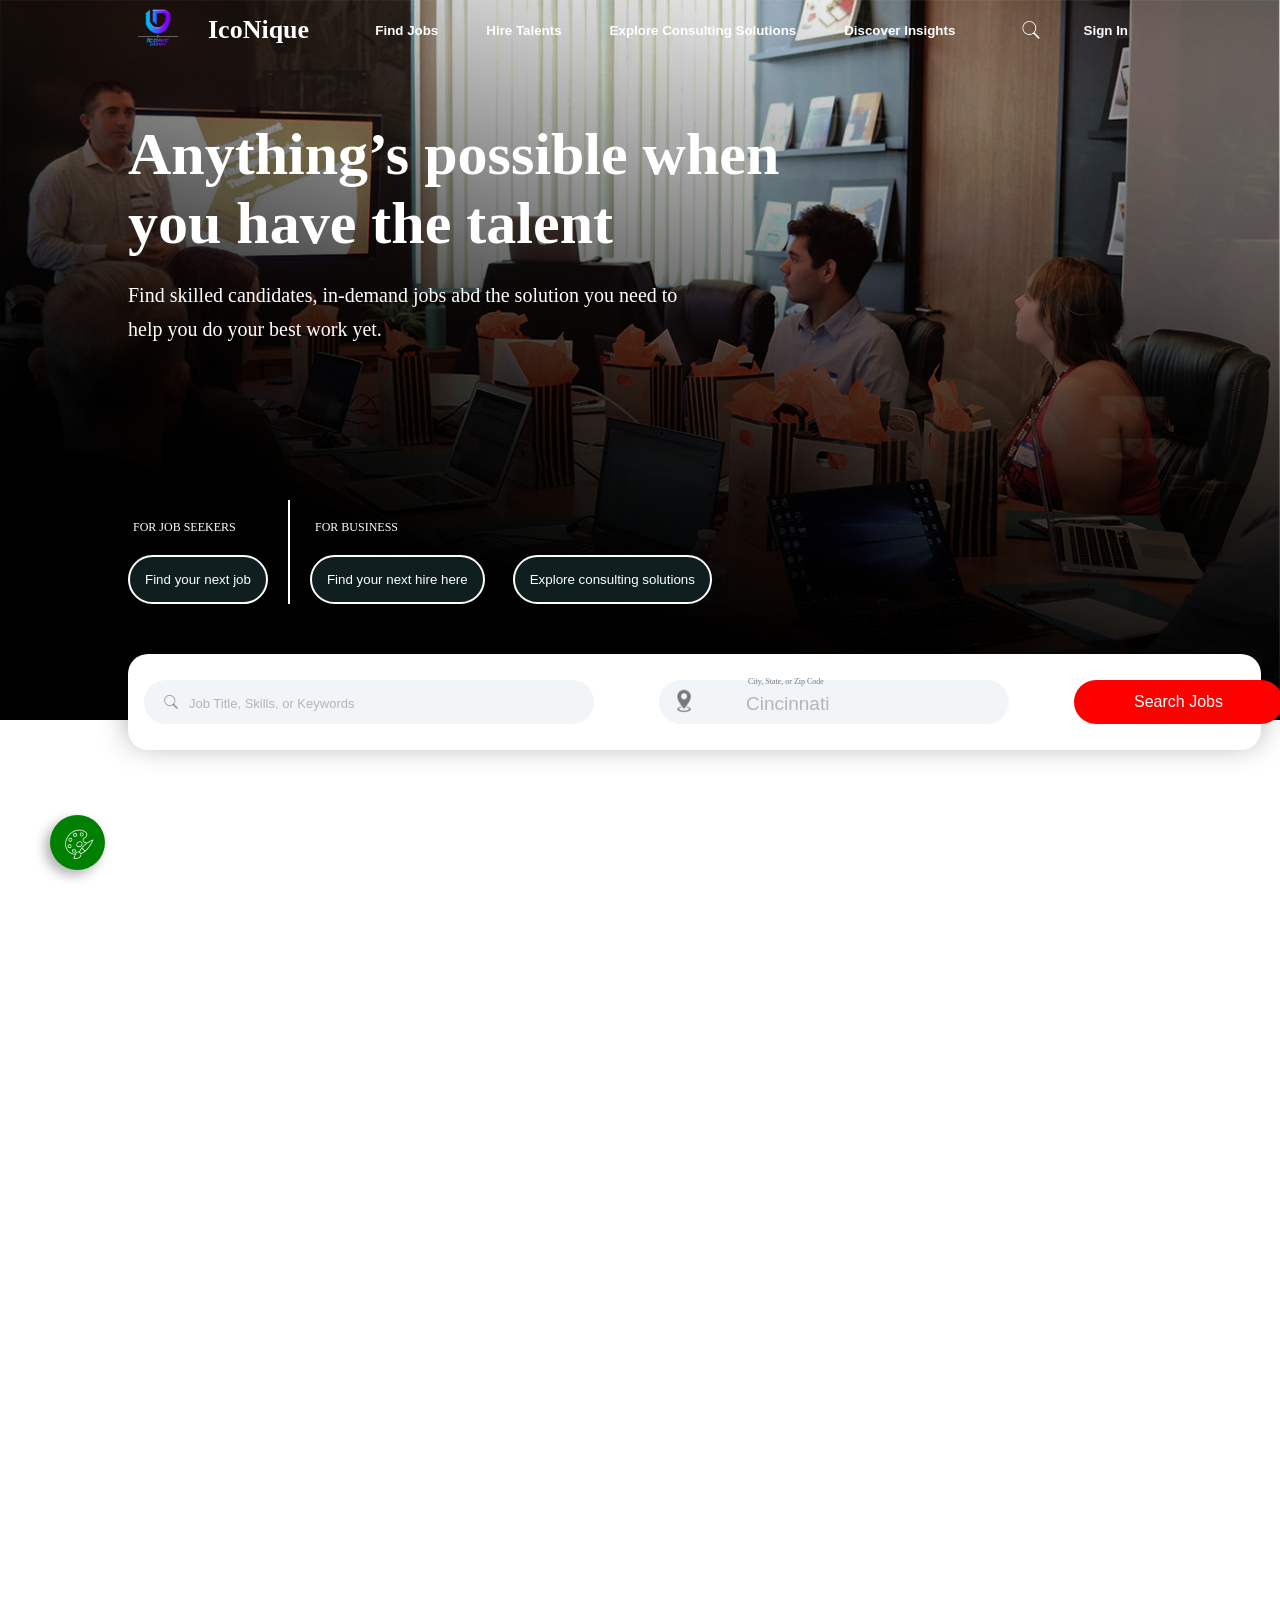
==== index.html @ 81699c9e "Renamed Landing Page.html to index.html" ====
<!DOCTYPE html>
<html lang="en">
<head>
    <meta charset="UTF-8">
    <meta name="viewport" content="width=device-width, initial-scale=1.0">
    <link rel="stylesheet" href="LP Style.css">
    <link rel="icon" href="Iconic Design Logo 2.png">
    <script src="LP Script.js" defer></script>
    <title>IcoNique | Jobs & Consulting</title>
    <meta name="description" content="Discover jobs, hire top talent, and explore consulting with IcoNique—empowering businesses and job seekers to succeed together.">
</head>
<body>
    <header>
        <div>
            <div>
                <div>
                    <img src="Iconic Design Logo 2.png">
                </div>
                <h1>IcoNique</h1>
            </div>
            <nav>
                <div class="dropbox">
                    <button>
                        Find Jobs
                    </button>
                    <ul class="dropDownMenu">
                        <li>
                            <a href="#">By Category</a>
                            <a href="#">By Location</a>
                            <a href="#">Remote Jobs</a>
                            <a href="#">Intership</a>
                        </li>
                    </ul>
                </div>
                <div class="dropbox">
                    <button>
                        Hire Talents
                    </button>
                    <ul class="dropDownMenu">
                        <li>
                            <a href="">Post a Job</a>
                            <a href="">Browse Resources</a>
                            <a href="">Recruitment Services</a>
                            <a href="">Employer Dashboard</a>
                        </li>
                    </ul>
                </div>
                <div class="dropbox">
                    <button>
                        Explore Consulting Solutions
                    </button>
                    <ul class="dropDownMenu">
                        <li>
                            <a href="">Business Strategy</a>
                            <a href="">Technology Consulting</a>
                            <a href="">HR & Talent Advisory</a>
                            <a href="">Financial Consulting</a>
                        </li>
                    </ul>
                </div>
                <div class="dropbox">
                    <button>
                        Discover Insights
                    </button>
                    <ul class="dropDownMenu">
                        <li>
                            <a href="">Industry Reports</a>
                            <a href="">Career Advice</a>
                            <a href="">Market Trends</a>
                            <a href="">Success Sories</a>
                        </li>
                    </ul>
                </div>
            </nav>
            <div class="signIn">
                <div>
                    <img src="Search Button.png">
                </div>
                <button id="signBut">
                    Sign In
                </button>
            </div>
        </div>
    </header>
    <div id="preloader">
        <img src="spiral-css-preloader.gif">
    </div>
    <main>
        <div>
            <div>
                <div>
                    <h2>Anything’s possible when<br>you have the talent</h2>
                    <p>Find skilled candidates, in-demand jobs abd the solution you need to<br>help you do your best work yet.</p>
                </div>
                <div class="btnDiv">
                    <div>
                        <p>FOR JOB SEEKERS</p>
                        <a href="projectLog.html">
                            <button>
                                Find your next job
                            </button>
                        </a>
                    </div>
                    <div>
                        <p>FOR BUSINESS</p>
                        <a href="projectLog.html">
                            <button>
                                Find your next hire here
                            </button>
                        </a>
                        <a href="projectLog.html">
                            <button>
                                Explore consulting solutions
                            </button>
                        </a>
                    </div>
                </div>
                <div class="divBtn">
                    <div>
                        <div>
                            <img src="Search Button 2.png">
                        </div>
                        <input type="text" placeholder="Job Title, Skills, or Keywords">
                    </div>
                    <div>
                        <div>
                            <img src="Location.png">
                        </div>
                        <div class="pGraph">
                            <p>City, State, or Zip Code</p>
                            <input type="text" placeholder="Cincinnati">
                        </div>
                    </div>
                    <button>
                        Search Jobs
                    </button>
                </div>
            </div> 
        </div>
    </main>
    <div class="colPal">
        <div>
            <img src="ColorPal.png">
        </div>
    </div>

    <!--Login Form-->
    <div class="logMet">
        <div class="loginCont">
            <div>
                <span id="closeR" style="color: white;">&times;</span>
                <div class="imgHHH">
                    <img src="Iconic Design Logo 2.png" class="imgFF">
                </div>
            </div>

            <form id="loginForm">
                <h2>Sign In</h2>

                <label for="">Username</label>
                <input type="text" name="email" id="userName" placeholder="Username" required>

                <label for="">Password</label>
                <input type="password" name="password" placeholder="Input Password" minlength="4" required>

                <div class="rememberMe">
                    <label for="remember">
                        <input type="checkbox">Remember Me
                        <a href="project forgot.html" id="forGot">Forgot Password</a>
                    </label>
                </div>
                
                <button type="submit" class="logss" id="loGs">Login</button>

                <input type="reset" class="reSet">

                <div class="reG" style="color: white;">
                    Don't have an account <a id="reG">Register</a>
                </div>
            </form>
        </div>

    <!--Forgot Password Form-->
        <div class="fogCont">
            <div style="display: flex; align-items: center; justify-content: center;">
                <span id="closeForgot" style="color: white; font-size: 40px; cursor: pointer;">&times;</span>
                <div class="imgHHH">
                    <img src="Iconic Design Logo 2.png" class="imgFF">
                </div>
            </div>

            <form>
                <h2>Forgot Password</h2>
                <label for="">Email</label>
                <input type="email" name="email" placeholder="Input Your Email" required>

                <button type="submit" class="logss" id="fLogBut">Login</button>
            </form>
        </div>

    <!--Create Account Form-->
        <div class="registerContainer" id="createCon">
            <div style="display: flex; align-items: center; justify-content: center;">
                <span id="closeCrt" style="color: white; font-size: 40px; cursor: pointer;">&times;</span>
                <h2>Create Account</h2>
                <div class="imgHHH">
                    <img src="Iconic Design Logo 2.png" class="imgFF">
                </div>
            </div>
            <form>
                <label for="firstName">First Name</label>
                <input type="text" id="firstName" placeholder="John" required>

                <label for="surname">Surname</label>
                <input type="text" id="surname" placeholder="Doe" required>

                <label for="username">Username</label>
                <input type="text" id="username" placeholder="john_doe" required>

                <label for="email">Email</label>
                <input type="email" id="email" placeholder="example@email.com" required>

                <label for="password">Password</label>
                <input type="password" id="password" placeholder="********" required>

                <label for="confirmPassword">Confirm Password</label>
                <input type="password" id="confirmPassword" placeholder="********" required>

                <div class="terms">
                    <input type="checkbox" id="terms" required>
                    <label for="terms">I agree to the <a href="#">Terms and Conditions</a></label>
                </div>

                <button type="submit" class="registerBtn" id="regBut">Register</button>

                <p class="loginLink">Already have an account? <a id="logBack">Login</a></p>
            </form>
        </div>
    </div>

</body>
</html>
---- LP Style.css ----
*, *::before, *::after{
    padding: 0;
    margin: 0;
    box-sizing: border-box;
}
:root{
    --BGimg: url("Web%20background.png");
    --fontColor: #0055ff;
    --fontFade : rgba(0, 85, 255, 1);
    --whIte: #fff;
    --heroBut: #0f1e1f;
    --divBTN: #787878;
    --bodyColor: #1e1e2f;
    --loginConBG: #f8c065;
    --rem-ForgetLink: #00b0ff;
    --navCol2: #fff;
    --rem-ForgetLinkHover: #0055ff;
    --loginButton: #0055ff;
    --fontColor: #0055ff;
    --textHov: #fff;
    --loginHoverEffect: #003bb5;
    --loginTxt: white;
}
body{
    height: 200vh;
}
h1{
    font-size: 26px;
    color: var(--navCol2);
    font-weight: 900;
}
a{
    font-size: 16px;
    font-weight: 900;
    margin: auto 12px;
    color: var(--fontColor);
    text-decoration: none;
    cursor: pointer;
}
h2{
    color: var(--whIte);
}
p{
    color: var(--whIte);
}
header{
    width: 100%;
    min-height: 60px;
    display: flex;
    align-items: center;
    position: fixed;
    justify-content: center;
    background-color: none;
    z-index: 900;
}
header > div{
    display: flex;
    flex-shrink: 0;
    justify-content: space-between;
    align-items: center;
    width: 80%;
    min-height: 100%;
}
header > div > div{
    display: flex;
    align-items: center;
}
header > div > div > div{
    overflow: hidden;
    height: 60px;
    margin-right: 20px;
}

header > div > div > div > img{
    width: 100%;
    height: 100%;
    object-fit: contain;
    display: block;
}
header nav{
    width: fit-content;
    min-height: 60px;
    align-items: center;
    justify-content: center;
    display: flex;
}
.dropbox{
    position: relative;
    display: inline-block;
}
.dropDownMenu{
    position: absolute;
    background:
    rgba(255, 255, 255, 1);
    top: 24px;
    left: 0;
    min-width: 130px;
    display: none;
    flex-direction: column;
}
.dropDownMenu li{
    list-style: none;
}
.dropDownMenu li a{
    display: block;
    margin: 8px 0;
    transition: all 0.2s ease-in-out;
    padding: 4px;
    border-radius: 5px;
    text-decoration: none;
}
.dropDownMenu li a:hover{
    background: var(--fontFade);
    color: #fff;
}
.dropbox:hover .dropDownMenu{
    display: flex;
}
header nav button{
    background: none;
    border: none;
    border-radius: 16px;
    color: var(--navCol2);
    font-weight: 600;
    margin: auto 12px;
    padding: 4px 12px;
    cursor: pointer;
    transition: all 0.2s ease-in-out;
}
header nav button:hover{
    background: var(--fontColor);
    color: #fff;
    border: 1.5px solid #fff;
    box-shadow: -2px 2px 12px rgb(0, 0, 0, 0.2);
}
.signIn > div{
    overflow: hidden;
    width: 18px;
    height: 18px;
}
.signIn > div > img{
    width: 100%;
    height: 100%;
    object-fit: contain;
}
.signIn button{
    background: none;
    border: none;
    border-radius: 16px;
    color: var(--navCol2);
    font-weight: 600;
    margin: auto 12px;
    padding: 4px 12px;
    transition: all 0.2s ease-in-out;
}
.signIn button:hover{
    background: var(--fontColor);
    color: #fff;
    border: 1.5px solid #fff;
    box-shadow: -2px 2px 12px rgb(0, 0, 0, 0.2);
}
main > div{
    display: flex;
    width: 100%;
    height: 80vh;
    align-items: center;
    justify-content: center;
    background-image: var(--BGimg);
    background-repeat: no-repeat;
    background-position: center;
    background-size: cover;
}
main > div > div{
    display: grid;
    align-items: start;
    justify-content: start;
    min-height: 100%;
    position: relative;
    grid-template-rows: 1fr 220px;
    width: 80%;
}
main > div > div > div > h2{
    margin-top: 120px;
    margin-bottom: 20px;
    font-size: 60px;
    text-align: left;
}
main > div > div > div > p{
    margin-bottom: 0px;
    line-height: 34px;
    font-size: 20px;
}
.btnDiv{
    display: flex;
    justify-content: start;
    align-items: center;
}
.btnDiv p{
    font-size: 12px;
    margin-top: 20px;
    margin-bottom: 20px;
    margin-left: 5px;
}
.btnDiv > div{
    margin-right: 20px;
}
.btnDiv div:nth-child(2){
    padding-left: 20px;
    border-left: 2px solid #fff;
}
a{
    margin: 0;
    padding: 0;
}
.btnDiv button{
    padding: 15px;
    border: 2px solid #fff;
    background-color: var(--heroBut);
    border-radius: 25px;
    color: var(--whIte);
    cursor: pointer;
    transition: all 0.3s ease-in-out;
}
.btnDiv div:nth-child(2) button{
    margin-right: 24px;
}
.btnDiv button:hover{
    background-color: var(--whIte);
    color: var(--heroBut);
}
.divBtn{
    display: flex;
    min-width: 98%;
    min-height: 50px;
    position: absolute;
    left: 0;
    bottom: -30px;
    padding: 26px 16px;
    border-radius: 20px;
    background-color: var(--whIte);
    box-shadow: 0px -6px 30px rgba(0, 0, 0, 0.35);
}
.divBtn > div{
    position: relative;
    background-color: #f1f5f8;
    max-width: 100%;
    min-height: 10px;
    border-radius: 30px;
    padding: 2px 10px;
    display: flex;
    align-items: center;
}
.divBtn > div > div{
    max-width: 14px;
    max-height: 14px;
    position: absolute;
    top: 50%;
    transform: translateY(-50%);
    left: 20px;
}
.divBtn > div > div > img{
    width: 100%;
    height: 100%;
    object-fit: contain;
    display: block;
}
.divBtn > div > input{
    color: var(--divBTN);
    margin: 0px 15px;
    min-width: 400px;
    min-height: 40px;
    padding: 0px 0pc 0 20px;
    font-size: 18px;
    background: none;
    border: none;
}
.divBtn > div > input::placeholder{
    font-size: 13px;
    color: var(--divBTN);
}
.divBtn > div > input:focus{
    outline: none;
}
.divBtn div:nth-child(2){
    margin-left: 65px;
    min-width: 350px;
    position: relative;
}
.divBtn div:nth-child(2) > div{
    max-height: 30px;
    max-width: 30px;
    position: absolute;
    top: 50%;
    transform: translateY(-50%);
    left: 10px;
}
.divBtn div:nth-child(2) > div > img{
    width: 100%;
    height: 100%;
    object-fit: contain;
}
.divBtn div:nth-child(2) .pGraph{
    display: flex;
    min-width: fit-content;
    min-height: 100%;
    flex-direction: column;
    justify-content: center;
    align-items: flex-start;
}
.divBtn div:nth-child(2) p{
    font-size: 8px;
    text-align: start;
    color: var(--divBTN);
    margin-left: 14px;
}
.divBtn div:nth-child(2) input{
    min-width: 270px;
    height: 30%;
    background: none;
    border: none;
    font-size: 18px;
    color: var(--divBTN);
    margin-bottom: 5px;
}
.divBtn div:nth-child(2) input:focus{
    outline: none;
}
.divBtn div:nth-child(2) input::placeholder{
    font-size: 19px;
    color: var(--divBTN);
}
.divBtn button{
    min-width: fit-content;
    min-height: fit-content;
    padding: 8px 60px;
    background: none;
    margin-left: 65px;
    background-color: red;
    border: none;
    border-radius: 25px;
    cursor: pointer;
    color: var(--whIte);
    transition: all 0.2s ease-in-out;
    font-size: 16px;
}
.divBtn button:hover{
    background-color: #880000;
}
.colPal{
    position: fixed;
    width: 55px;
    height: 55px;
    display: flex;
    align-items: center;
    justify-content: center;
    border-radius: 50%;
    left: 50px;
    bottom: 30px;
    box-shadow: -5px 5px 12px rgba(0, 0, 0, 0.3);
    background-color: #008000;
    padding: 10px;
    z-index: 50;
    transition: all 0.2s ease-in-out;
    cursor: pointer;
}
.colPal:hover{
    background-color: #004900;
}
.colPal > div{
    width: 34px;
    height: 34px;
}
.colPal > div > img{
    width: 100%;
    height: 100%;
    object-fit: contain;
}
.logMet{
    display: none;
    position: fixed;
    left: 0;
    top: 0;
    width: 100vw;
    height: 100vh;
    background: rgba(0, 0, 0, 0.25);
    align-items: center;
    justify-content: center;
    z-index: 1000;
}
.fadeIn{
    animation: fadeUp 0.8s ease forwards;
}
@keyframes fadeUp{
    from{
        opacity: 0;
        transform: translateY(100px);
    }
    to{
        opacity: 1;
        transform: translateY(0);
    }
}
.fadeOut{
    animation: fOut 0.4s ease-out;
}
@keyframes fOut{
    from{
        opacity: 1;
        transform: translateY(0px);
    }
    to{
        opacity: 0;
        transform: translateY(100px);
    }
}
.loginCont{
    width: 400px;
    display: grid;
    grid-template-rows: 80px auto;
    padding: 0px 40px 40px 40px;
    border-radius: 20px;
    background-color: rgba(0, 0, 0, 0.65);
}
.loginCont > div{
    display: flex;
    align-items: center;
    justify-content: center;
}
.loginCont > div > span{
    font-size: 40px;
    cursor: pointer;
}
.imgHHH{
    overflow: hidden;
    display: flex;
    margin-left: auto;
    width: 100px;
    height: 100px;
}
.imgFF{
    width: 100%;
    display: block;
    object-fit: contain;
}
h2{
 text-align: center;
 font-size: 40px;
 margin-bottom: 20px;
 color: #fff;
}
p{
    color: #fff;
}
label{
    display: block;
    margin: 15px 0 5px 0px;
    color: #fff;
}
input[type="text"],input[type="password"]{
    width: 100%;
    height: 35px;
    color: white;
    border-radius: 4.5px;
    background: rgba(255, 255, 255, 0.25);
    border: none;
    padding: 4px 12px;
    border-radius: 7px;
}
input::placeholder{
    color: #fff;
    opacity: 0.8;
}
input:focus{
    outline: none;
    border: none;
}
.rememberMe{
    position: relative;
    display: flex;
    flex-shrink: 0;
    justify-content: space-between;
    align-items: center;
    width: 100%;
    margin: 7px 0 10px 0;
}
.rememberMe input{
    margin-right: 5px;
}
.rememberMe a{
    position: absolute;
    margin-left: 20px;
    text-decoration: none;
    color: var(--rem-ForgetLink);
}
.rememberMe a:hover{
    color: var(--rem-ForgetLinkHover);
    transition: 0.2s all ease-in-out;
}
.logss{
    width: 100%;
    padding: 7px;
    font-size: 20px;
    font-weight: bolder;
    cursor: pointer;
    color: white;
    background-color: var(--loginButton);
    border-radius: 20px;
    border: none;
    margin-bottom: 15px;
    transition: all 0.3s ease-in-out;
}
.logss:hover{
    background-color: var(--loginHoverEffect);
    color: var(--textHov);
}
.reSet{
    width: 100%;
    padding: 7px;
    font-size: 20px;
    font-weight: bolder;
    cursor: pointer;
    color: white;
    background-color: var(--loginButton);
    border-radius: 20px;
    border: none;
    margin-bottom: 20px;
    transition: all 0.3s ease-in-out;
}
.reSet:hover{
    background-color: var(--loginHoverEffect);
    color: var(--textHov);
}
.reG a{
    text-decoration: none;
    margin-left: 10px;
    color: var(--rem-ForgetLink);
}
.reG a:hover{
    color: var(--rem-ForgetLinkHover);
    transition: 0.2s all ease-in-out;
}
.fogCont{
    width: 400px;
    display: none;
    grid-template-rows: 80px auto;
    padding: 0px 40px 40px 40px;
    border-radius: 20px;
    background-color: rgba(0, 0, 0, 0.6);
}
label{
    display: block;
    margin: 15px 0;
}
input[type="email"]{
    width: 100%;
    height: 35px;
    color: white;
    border-radius: 4.5px;
    background: rgba(255, 255, 255, 0.25);
    border: none;
    padding: 4px 12px;
    border-radius: 7px;
}
input::placeholder{
    color: #fff;
    opacity: 0.5;
}
input:focus{
    outline: none;
    border: none;
}
#fLogBut{
    margin-top: 20px;
}
/*Create Style*/
.registerContainer {
    width: 400px;
    padding: 40px;
    border-radius: 20px;
    background: rgba(0,0,0,0.65);
    display: flex;
    flex-direction: column;
    align-items: center;
}
.registerContainer > div > h2{
    font-size: 24px;
    color: #fff;
    margin-bottom: 20px;
}
form {
    width: 100%;
    display: flex;
    flex-direction: column;
}
label {
    color: #fff;
    font-size: 14px;
    margin: 8px 0 4px;
}
input[type="text"],
input[type="email"],
input[type="password"] {
    padding: 8px 12px;
    border-radius: 5px;
    border: none;
    background: rgba(255,255,255,0.1);
    color: #fff;
    margin-bottom: 12px;
}
input:focus {
    outline: none;
    background: rgba(255,255,255,0.2);
}
.terms {
    display: flex;
    align-items: center;
    color: #fff;
    font-size: 12px;
    margin-bottom: 20px;
}
.terms a {
    color: #00b0ff;
    text-decoration: none;
    margin-left: 4px;
}
.terms a:hover {
    color: #0055ff;
}
.registerBtn {
    padding: 12px;
    border: none;
    border-radius: 25px;
    font-size: 16px;
    font-weight: bold;
    background-color: #0055ff;
    color: #fff;
    cursor: pointer;
    transition: all 0.3s ease-in-out;
}
.registerBtn:hover {
    background-color: #003bb5; /* darker blue on hover */
}
.loginLink {
    text-align: center;
    margin-top: 12px;
    color: #fff;
}
.loginLink a {
    color: #00b0ff;
    text-decoration: none;
}
.loginLink a:hover {
    color: #0055ff;
}

/*Media Querry*/
@media(max-width: 960px){
    header nav{
        display: none;
    }
    main > div{
        height: 80vh;
    }
    main > div > div{
        width: 960px;
        display: flex;
        flex-direction: column;
        justify-content: center;
        align-items: center;
    }
    main > div > div > div:nth-child(1){
        margin-top: 0;
    }
    main > div > div > div > h2{
        margin-top: 40px;
        margin-bottom: 20px;
        font-size: 60px;
        text-align: left;
    }
    .btnDiv{
        min-width: 650px;
        display: flex;
        align-items: center;
        justify-content: start;
    }
    .divBtn{
        min-width: 90%;
        min-height: 250px;
        position: absolute;
        left: 50px;
        bottom: -190px;
        display: flex;
        flex-direction: column;
        justify-content: space-between;
    }
    .divBtn > div:nth-child(2){
        max-width: 100%;
        margin-left: 0px;
        min-height: 50px;
        padding: 0 15px;
    }
    .divBtn div:nth-child(2) input{
        min-width: 400px;
        min-height: 20px;
        padding: 0px 0pc 0 12px;
        background: none;
        border: none;
        font-size: 18px;
        color: var(--divBTN);
        margin-bottom: 0px;
    }
    .divBtn > div:nth-child(2) > div:nth-child(1){
        margin-left: 20px;
    }
    .divBtn button{
        margin-left: 0px;
        padding: 14px 0;
        font-size: 16px;
    }
}
#preloader {
  position: fixed;
  top: 0;
  left: 0;
  width: 100%;
  height: 100%;
  background: white;
  display: flex;
  justify-content: center;
  align-items: center;
  z-index: 9999;
  transition: opacity 0.5s ease;
}
#preloader > img{
    width: 100%;
    height: 100%;
}
.content {
  display: none;
}
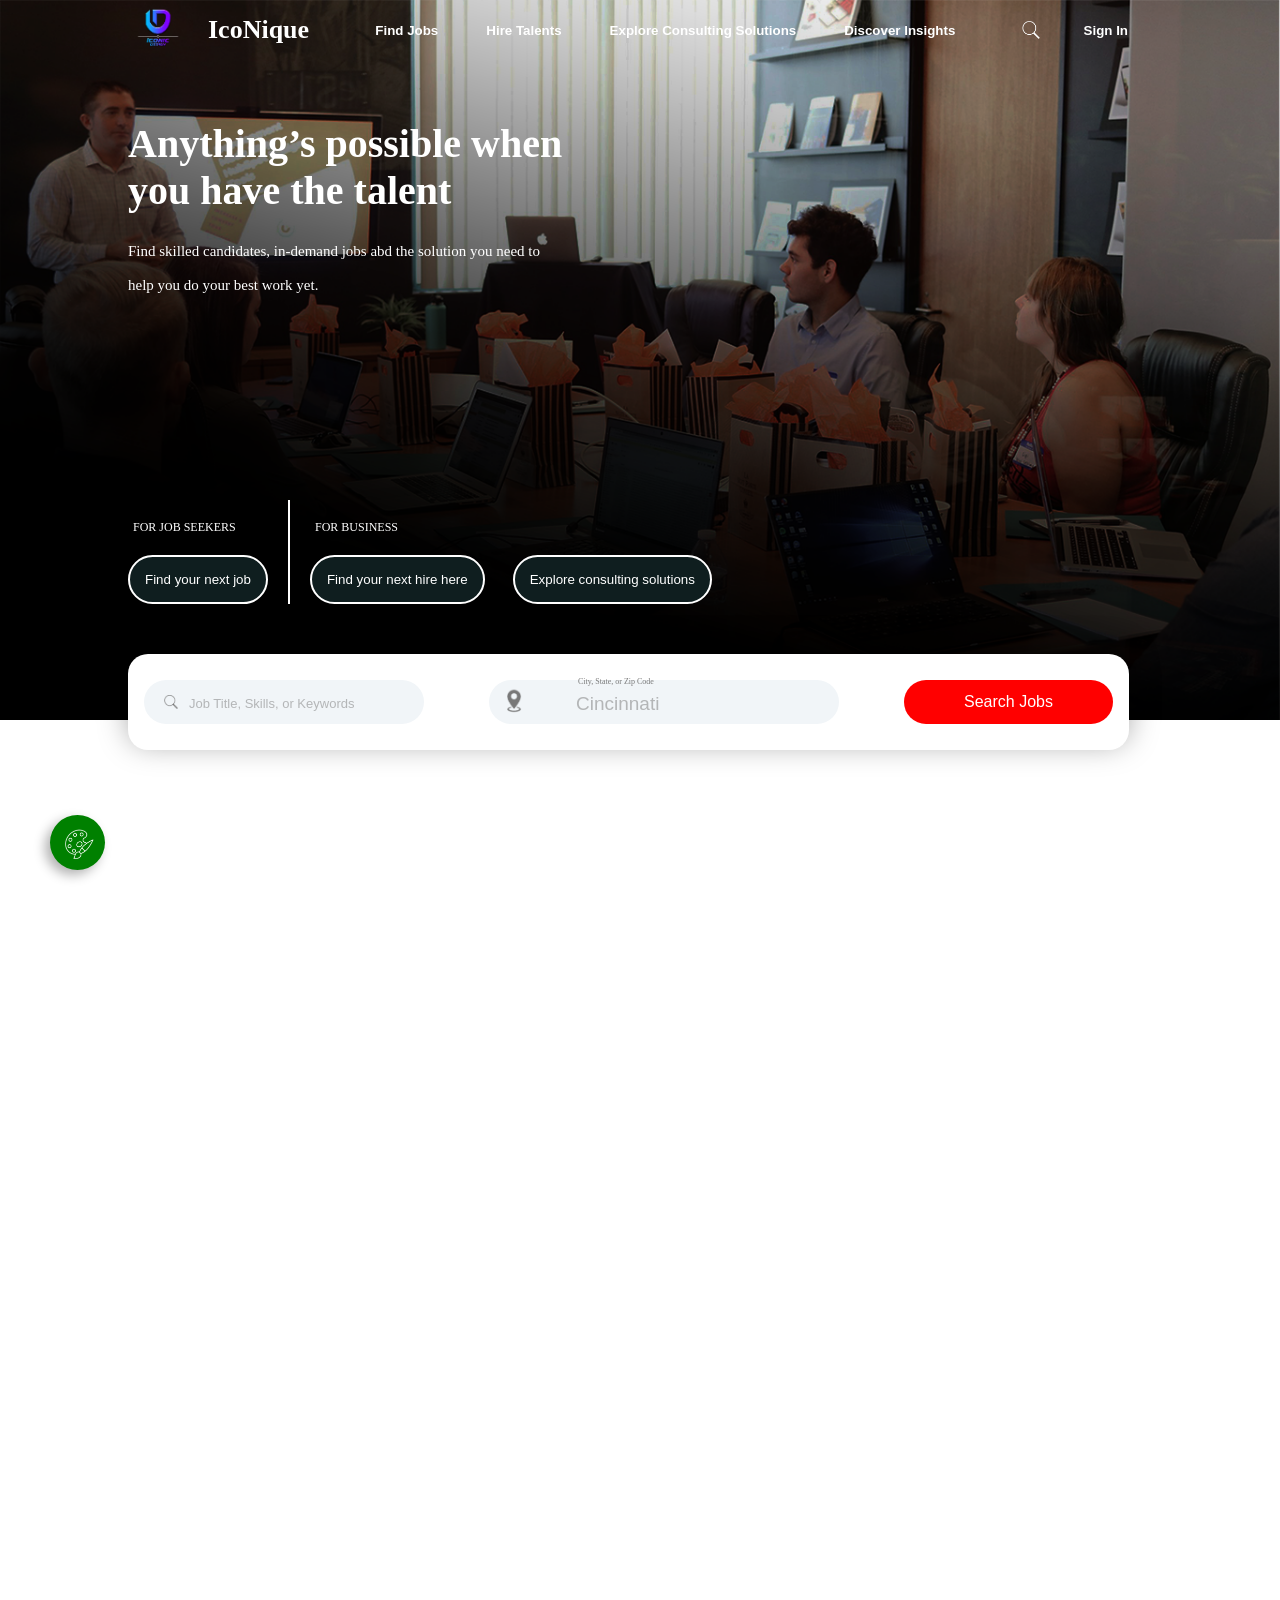
==== commit 385b89fb: "Update layout and styling for landing page" ====
--- a/index.html
+++ b/index.html
@@ -208,12 +208,6 @@
                 </div>
             </div>
             <form>
-                <label for="firstName">First Name</label>
-                <input type="text" id="firstName" placeholder="John" required>
-
-                <label for="surname">Surname</label>
-                <input type="text" id="surname" placeholder="Doe" required>
-
                 <label for="username">Username</label>
                 <input type="text" id="username" placeholder="john_doe" required>
 
--- a/LP Style.css
+++ b/LP Style.css
@@ -161,7 +161,7 @@
 }
 main > div{
     display: flex;
-    width: 100%;
+    width: 100vw;
     height: 80vh;
     align-items: center;
     justify-content: center;
@@ -182,13 +182,13 @@
 main > div > div > div > h2{
     margin-top: 120px;
     margin-bottom: 20px;
-    font-size: 60px;
+    font-size: 40px;
     text-align: left;
 }
 main > div > div > div > p{
-    margin-bottom: 0px;
+    margin-bottom: 5px;
     line-height: 34px;
-    font-size: 20px;
+    font-size: 15px;
 }
 .btnDiv{
     display: flex;
@@ -230,7 +230,7 @@
 }
 .divBtn{
     display: flex;
-    min-width: 98%;
+    min-width: 40vw;
     min-height: 50px;
     position: absolute;
     left: 0;
@@ -243,7 +243,7 @@
 .divBtn > div{
     position: relative;
     background-color: #f1f5f8;
-    max-width: 100%;
+    max-width: 280px;
     min-height: 10px;
     border-radius: 30px;
     padding: 2px 10px;
@@ -267,7 +267,7 @@
 .divBtn > div > input{
     color: var(--divBTN);
     margin: 0px 15px;
-    min-width: 400px;
+    min-width: 230px;
     min-height: 40px;
     padding: 0px 0pc 0 20px;
     font-size: 18px;
@@ -575,7 +575,9 @@
 /*Create Style*/
 .registerContainer {
     width: 400px;
+    height: 90vh;
     padding: 40px;
+    padding-top: 5px;
     border-radius: 20px;
     background: rgba(0,0,0,0.65);
     display: flex;
@@ -586,6 +588,10 @@
     font-size: 24px;
     color: #fff;
     margin-bottom: 20px;
+    margin-left: 15px;
+    margin-right: 10px;
+    margin-top: 20px;
+    text-align: center;
 }
 form {
     width: 100%;
